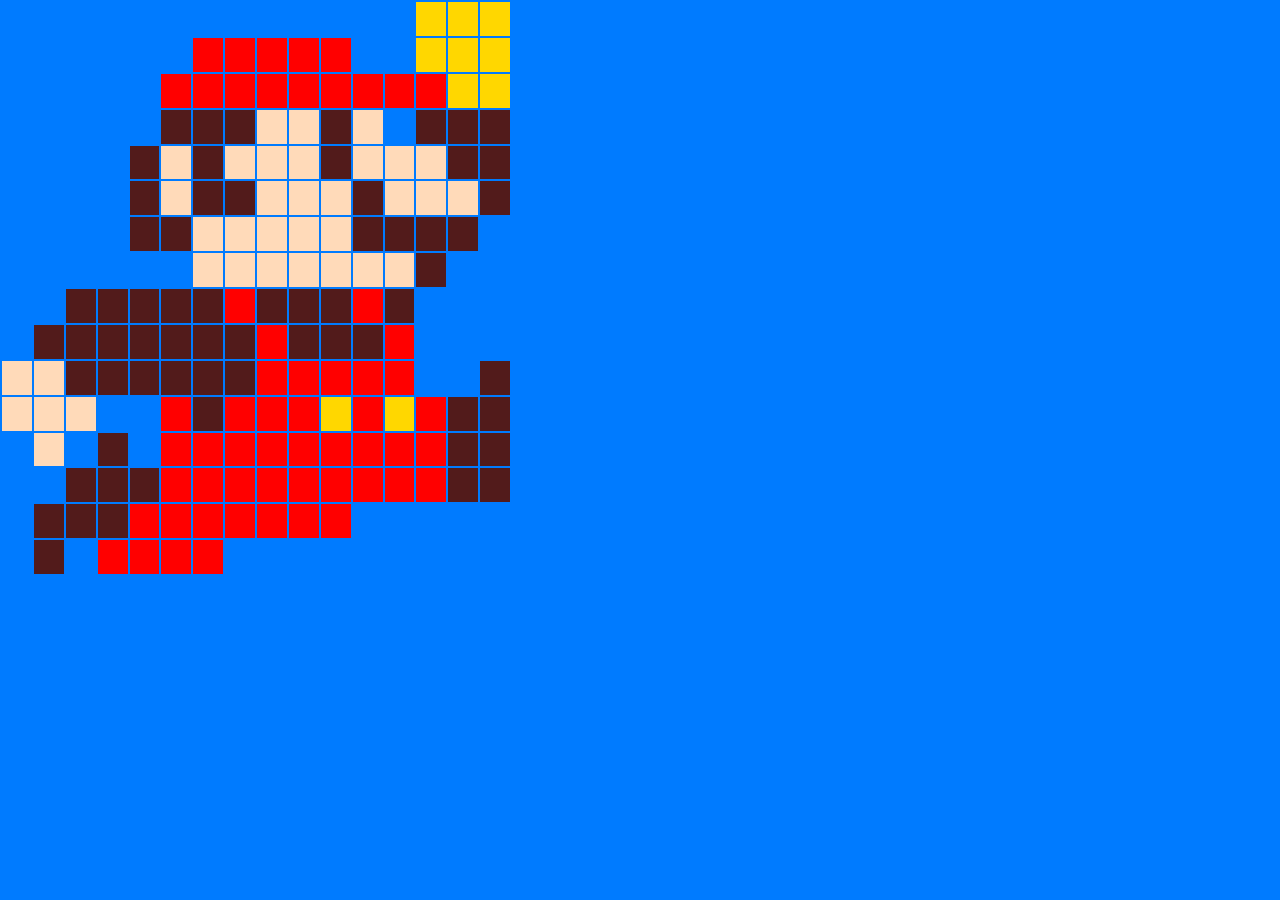
==== mario/index.html @ 2cbf2e03 "It's me, Mario" ====
<!DOCTYPE html>
<html lang="fr">

<head>
    <meta charset="UTF-8">
    <meta name="viewport" content="width=device-width, initial-scale=1.0">
    <title>MARIO PIXEL</title>
    <link rel="stylesheet" href="style.css">
</head>

<body>
    <div class="base">
        <table class="tables">
            <tbody>
                <tr>
                    <td class="bleu"></td>
                    <td class="bleu"></td>
                    <td class="bleu"></td>
                    <td class="bleu"></td>
                    <td class="bleu"></td>
                    <td class="bleu"></td>
                    <td class="bleu"></td>
                    <td class="bleu"></td>
                    <td class="bleu"></td>
                    <td class="bleu"></td>
                    <td class="bleu"></td>
                    <td class="bleu"></td>
                    <td class="bleu"></td>
                    <td class="jaune"></td>
                    <td class="jaune"></td>
                    <td class="jaune"></td>
                    <td class="bleu"></td>
                    <td class="bleu"></td>
                </tr>
                <tr>
                    <td class="bleu"></td>
                    <td class="bleu"></td>
                    <td class="bleu"></td>
                    <td class="bleu"></td>
                    <td class="bleu"></td>
                    <td class="bleu"></td>
                    <td class="rouge"></td>
                    <td class="rouge"></td>
                    <td class="rouge"></td>
                    <td class="rouge"></td>
                    <td class="rouge"></td>
                    <td class="bleu"></td>
                    <td class="bleu"></td>
                    <td class="jaune"></td>
                    <td class="jaune"></td>
                    <td class="jaune"></td>
                    <td class="bleu"></td>
                    <td class="bleu"></td>
                </tr>
                <tr>
                    <td class="bleu"></td>
                    <td class="bleu"></td>
                    <td class="bleu"></td>
                    <td class="bleu"></td>
                    <td class="bleu"></td>
                    <td class="rouge"></td>
                    <td class="rouge"></td>
                    <td class="rouge"></td>
                    <td class="rouge"></td>
                    <td class="rouge"></td>
                    <td class="rouge"></td>
                    <td class="rouge"></td>
                    <td class="rouge"></td>
                    <td class="rouge"></td>
                    <td class="jaune"></td>
                    <td class="jaune"></td>
                    <td class="bleu"></td>
                    <td class="bleu"></td>
                </tr>
                <tr>
                    <td class="bleu"></td>
                    <td class="bleu"></td>
                    <td class="bleu"></td>
                    <td class="bleu"></td>
                    <td class="bleu"></td>
                    <td class="bordeau"></td>
                    <td class="bordeau"></td>
                    <td class="bordeau"></td>
                    <td class="beige"></td>
                    <td class="beige"></td>
                    <td class="bordeau"></td>
                    <td class="beige"></td>
                    <td class="bleu"></td>
                    <td class="bordeau"></td>
                    <td class="bordeau"></td>
                    <td class="bordeau"></td>
                    <td class="bleu"></td>
                    <td class="bleu"></td>
                </tr>
                <tr>
                    <td class="bleu"></td>
                    <td class="bleu"></td>
                    <td class="bleu"></td>
                    <td class="bleu"></td>
                    <td class="bordeau"></td>
                    <td class="beige"></td>
                    <td class="bordeau"></td>
                    <td class="beige"></td>
                    <td class="beige"></td>
                    <td class="beige"></td>
                    <td class="bordeau"></td>
                    <td class="beige"></td>
                    <td class="beige"></td>
                    <td class="beige"></td>
                    <td class="bordeau"></td>
                    <td class="bordeau"></td>
                    <td class="bleu"></td>
                    <td class="bleu"></td>
                </tr>
                <tr>
                    <td class="bleu"></td>
                    <td class="bleu"></td>
                    <td class="bleu"></td>
                    <td class="bleu"></td>
                    <td class="bordeau"></td>
                    <td class="beige"></td>
                    <td class="bordeau"></td>
                    <td class="bordeau"></td>
                    <td class="beige"></td>
                    <td class="beige"></td>
                    <td class="beige"></td>
                    <td class="bordeau"></td>
                    <td class="beige"></td>
                    <td class="beige"></td>
                    <td class="beige"></td>
                    <td class="bordeau"></td>
                    <td class="bleu"></td>
                    <td class="bleu"></td>
                </tr>
                <tr>
                    <td class="bleu"></td>
                    <td class="bleu"></td>
                    <td class="bleu"></td>
                    <td class="bleu"></td>
                    <td class="bordeau"></td>
                    <td class="bordeau"></td>
                    <td class="beige"></td>
                    <td class="beige"></td>
                    <td class="beige"></td>
                    <td class="beige"></td>
                    <td class="beige"></td>
                    <td class="bordeau"></td>
                    <td class="bordeau"></td>
                    <td class="bordeau"></td>
                    <td class="bordeau"></td>
                    <td class="bleu"></td>
                    <td class="bleu"></td>
                    <td class="bleu"></td>
                </tr>
                <tr>
                    <td class="bleu"></td>
                    <td class="bleu"></td>
                    <td class="bleu"></td>
                    <td class="bleu"></td>
                    <td class="bleu"></td>
                    <td class="bleu"></td>
                    <td class="beige"></td>
                    <td class="beige"></td>
                    <td class="beige"></td>
                    <td class="beige"></td>
                    <td class="beige"></td>
                    <td class="beige"></td>
                    <td class="beige"></td>
                    <td class="bordeau"></td>
                    <td class="bleu"></td>
                    <td class="bleu"></td>
                    <td class="bleu"></td>
                    <td class="bleu"></td>
                </tr>
                <tr>
                    <td class="bleu"></td>
                    <td class="bleu"></td>
                    <td class="bordeau"></td>
                    <td class="bordeau"></td>
                    <td class="bordeau"></td>
                    <td class="bordeau"></td>
                    <td class="bordeau"></td>
                    <td class="rouge"></td>
                    <td class="bordeau"></td>
                    <td class="bordeau"></td>
                    <td class="bordeau"></td>
                    <td class="rouge"></td>
                    <td class="bordeau"></td>
                    <td class="bleu"></td>
                    <td class="bleu"></td>
                    <td class="bleu"></td>
                    <td class="bleu"></td>
                    <td class="bleu"></td>
                </tr>
                <tr>
                    <td class="bleu"></td>
                    <td class="bordeau"></td>
                    <td class="bordeau"></td>
                    <td class="bordeau"></td>
                    <td class="bordeau"></td>
                    <td class="bordeau"></td>
                    <td class="bordeau"></td>
                    <td class="bordeau"></td>
                    <td class="rouge"></td>
                    <td class="bordeau"></td>
                    <td class="bordeau"></td>
                    <td class="bordeau"></td>
                    <td class="rouge"></td>
                    <td class="bleu"></td>
                    <td class="bleu"></td>
                    <td class="bleu"></td>
                    <td class="bleu"></td>
                    <td class="bleu"></td>
                </tr>
                <tr>
                    <td class="beige"></td>
                    <td class="beige"></td>
                    <td class="bordeau"></td>
                    <td class="bordeau"></td>
                    <td class="bordeau"></td>
                    <td class="bordeau"></td>
                    <td class="bordeau"></td>
                    <td class="bordeau"></td>
                    <td class="rouge"></td>
                    <td class="rouge"></td>
                    <td class="rouge"></td>
                    <td class="rouge"></td>
                    <td class="rouge"></td>
                    <td class="bleu"></td>
                    <td class="bleu"></td>
                    <td class="bordeau"></td>
                    <td class="bleu"></td>
                    <td class="bleu"></td>
                </tr>
                <tr>
                    <td class="beige"></td>
                    <td class="beige"></td>
                    <td class="beige"></td>
                    <td class="bleu"></td>
                    <td class="bleu"></td>
                    <td class="rouge"></td>
                    <td class="bordeau"></td>
                    <td class="rouge"></td>
                    <td class="rouge"></td>
                    <td class="rouge"></td>
                    <td class="jaune"></td>
                    <td class="rouge"></td>
                    <td class="jaune"></td>
                    <td class="rouge"></td>
                    <td class="bordeau"></td>
                    <td class="bordeau"></td>
                    <td class="bleu"></td>
                    <td class="bleu"></td>
                </tr>
                <tr>
                    <td class="bleu"></td>
                    <td class="beige"></td>
                    <td class="bleu"></td>
                    <td class="bordeau"></td>
                    <td class="bleu"></td>
                    <td class="rouge"></td>
                    <td class="rouge"></td>
                    <td class="rouge"></td>
                    <td class="rouge"></td>
                    <td class="rouge"></td>
                    <td class="rouge"></td>
                    <td class="rouge"></td>
                    <td class="rouge"></td>
                    <td class="rouge"></td>
                    <td class="bordeau"></td>
                    <td class="bordeau"></td>
                    <td class="bleu"></td>
                    <td class="bleu"></td>
                </tr>
                <tr>
                    <td class="bleu"></td>
                    <td class="bleu"></td>
                    <td class="bordeau"></td>
                    <td class="bordeau"></td>
                    <td class="bordeau"></td>
                    <td class="rouge"></td>
                    <td class="rouge"></td>
                    <td class="rouge"></td>
                    <td class="rouge"></td>
                    <td class="rouge"></td>
                    <td class="rouge"></td>
                    <td class="rouge"></td>
                    <td class="rouge"></td>
                    <td class="rouge"></td>
                    <td class="bordeau"></td>
                    <td class="bordeau"></td>
                    <td class="bleu"></td>
                    <td class="bleu"></td>
                </tr>
                <tr>
                    <td class="bleu"></td>
                    <td class="bordeau"></td>
                    <td class="bordeau"></td>
                    <td class="bordeau"></td>
                    <td class="rouge"></td>
                    <td class="rouge"></td>
                    <td class="rouge"></td>
                    <td class="rouge"></td>
                    <td class="rouge"></td>
                    <td class="rouge"></td>
                    <td class="rouge"></td>
                    <td class="bleu"></td>
                    <td class="bleu"></td>
                    <td class="bleu"></td>
                    <td class="bleu"></td>
                    <td class="bleu"></td>
                    <td class="bleu"></td>
                    <td class="bleu"></td>
                </tr>
                <tr>
                    <td class="bleu"></td>
                    <td class="bordeau"></td>
                    <td class="bleu"></td>
                    <td class="rouge"></td>
                    <td class="rouge"></td>
                    <td class="rouge"></td>
                    <td class="rouge"></td>
                    <td class="bleu"></td>
                    <td class="bleu"></td>
                    <td class="bleu"></td>
                    <td class="bleu"></td>
                    <td class="bleu"></td>
                    <td class="bleu"></td>
                    <td class="bleu"></td>
                    <td class="bleu"></td>
                    <td class="bleu"></td>
                    <td class="bleu"></td>
                    <td class="bleu"></td>
                </tr>
            </tbody>
        </table>
    </div>
</body>

</html>
---- mario/style.css ----
* {
    margin: 0;
    padding: 0;
    box-sizing: border-box;
}

body {
    background-color: #007BFF;
}

.base {
    width: 36rem;
    height: 36rem;
    display: flex;
    justify-content: center;
    align-items: center;
}

.tables {
    width: 100%;
    height: 100%;
}

.tables td {
    width: calc(100% / 20);
    height: calc(100% / 20);
}

.bleu {
    background-color: #007BFF;
}

.rouge {
    background-color: #FF0000; 
}

.marron {
    background-color: #8B4513;
}

.beige {
    background-color: #FFDAB9; 
}

.jaune {
    background-color: #FFD700;
}

.bordeau {
    background-color: #521b1b;
}
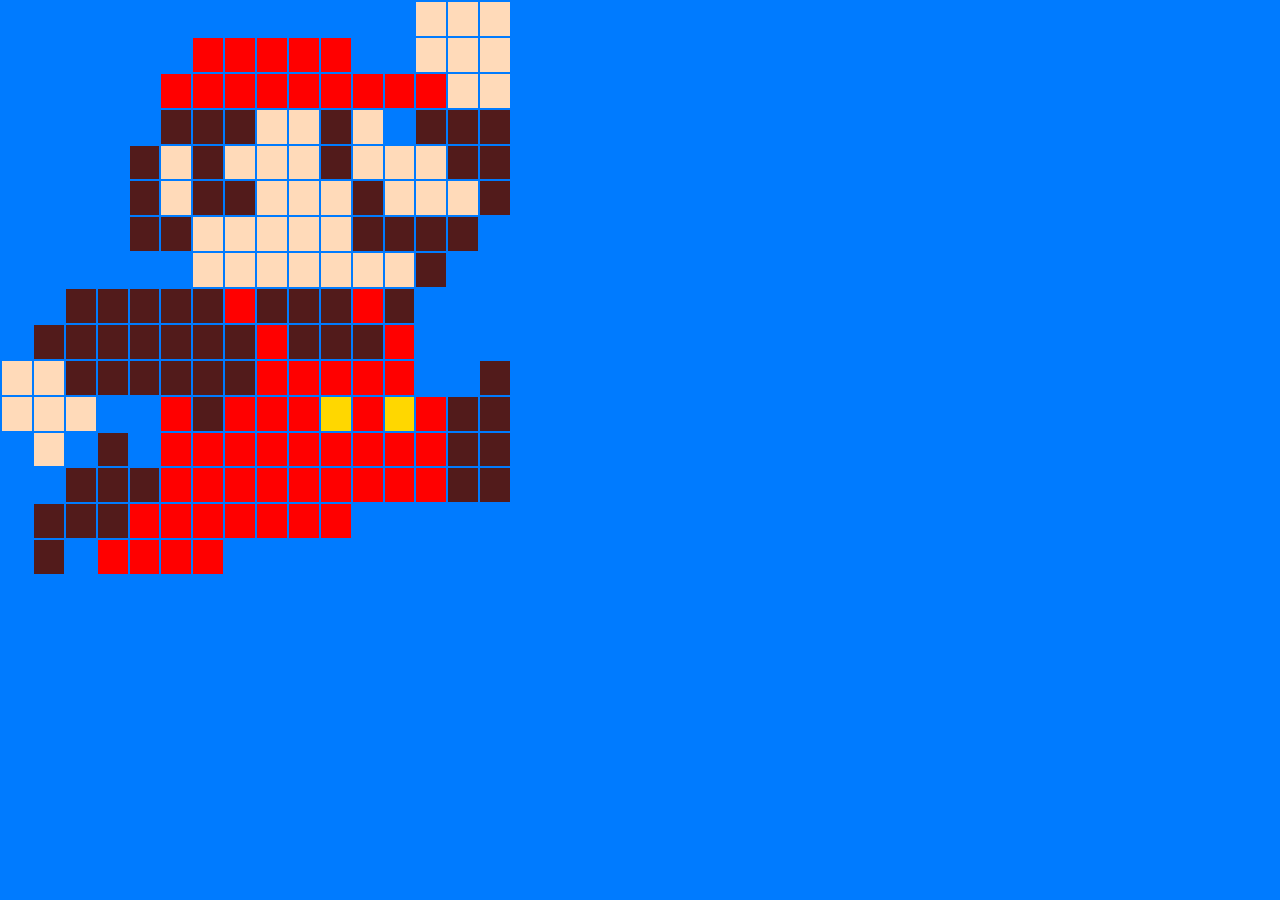
==== commit 093cc085: "Update index.html" ====
--- a/mario/index.html
+++ b/mario/index.html
@@ -26,49 +26,49 @@
                     <td class="bleu"></td>
                     <td class="bleu"></td>
                     <td class="bleu"></td>
-                    <td class="jaune"></td>
-                    <td class="jaune"></td>
-                    <td class="jaune"></td>
-                    <td class="bleu"></td>
-                    <td class="bleu"></td>
-                </tr>
-                <tr>
-                    <td class="bleu"></td>
-                    <td class="bleu"></td>
-                    <td class="bleu"></td>
-                    <td class="bleu"></td>
-                    <td class="bleu"></td>
-                    <td class="bleu"></td>
-                    <td class="rouge"></td>
-                    <td class="rouge"></td>
-                    <td class="rouge"></td>
-                    <td class="rouge"></td>
-                    <td class="rouge"></td>
-                    <td class="bleu"></td>
-                    <td class="bleu"></td>
-                    <td class="jaune"></td>
-                    <td class="jaune"></td>
-                    <td class="jaune"></td>
-                    <td class="bleu"></td>
-                    <td class="bleu"></td>
-                </tr>
-                <tr>
-                    <td class="bleu"></td>
-                    <td class="bleu"></td>
-                    <td class="bleu"></td>
-                    <td class="bleu"></td>
-                    <td class="bleu"></td>
-                    <td class="rouge"></td>
-                    <td class="rouge"></td>
-                    <td class="rouge"></td>
-                    <td class="rouge"></td>
-                    <td class="rouge"></td>
-                    <td class="rouge"></td>
-                    <td class="rouge"></td>
-                    <td class="rouge"></td>
-                    <td class="rouge"></td>
-                    <td class="jaune"></td>
-                    <td class="jaune"></td>
+                    <td class="beige"></td>
+                    <td class="beige"></td>
+                    <td class="beige"></td>
+                    <td class="bleu"></td>
+                    <td class="bleu"></td>
+                </tr>
+                <tr>
+                    <td class="bleu"></td>
+                    <td class="bleu"></td>
+                    <td class="bleu"></td>
+                    <td class="bleu"></td>
+                    <td class="bleu"></td>
+                    <td class="bleu"></td>
+                    <td class="rouge"></td>
+                    <td class="rouge"></td>
+                    <td class="rouge"></td>
+                    <td class="rouge"></td>
+                    <td class="rouge"></td>
+                    <td class="bleu"></td>
+                    <td class="bleu"></td>
+                    <td class="beige"></td>
+                    <td class="beige"></td>
+                    <td class="beige"></td>
+                    <td class="bleu"></td>
+                    <td class="bleu"></td>
+                </tr>
+                <tr>
+                    <td class="bleu"></td>
+                    <td class="bleu"></td>
+                    <td class="bleu"></td>
+                    <td class="bleu"></td>
+                    <td class="bleu"></td>
+                    <td class="rouge"></td>
+                    <td class="rouge"></td>
+                    <td class="rouge"></td>
+                    <td class="rouge"></td>
+                    <td class="rouge"></td>
+                    <td class="rouge"></td>
+                    <td class="rouge"></td>
+                    <td class="rouge"></td>
+                    <td class="rouge"></td>
+                    <td class="beige"></td>
+                    <td class="beige"></td>
                     <td class="bleu"></td>
                     <td class="bleu"></td>
                 </tr>
@@ -337,4 +337,4 @@
     </div>
 </body>
 
-</html>+</html>
